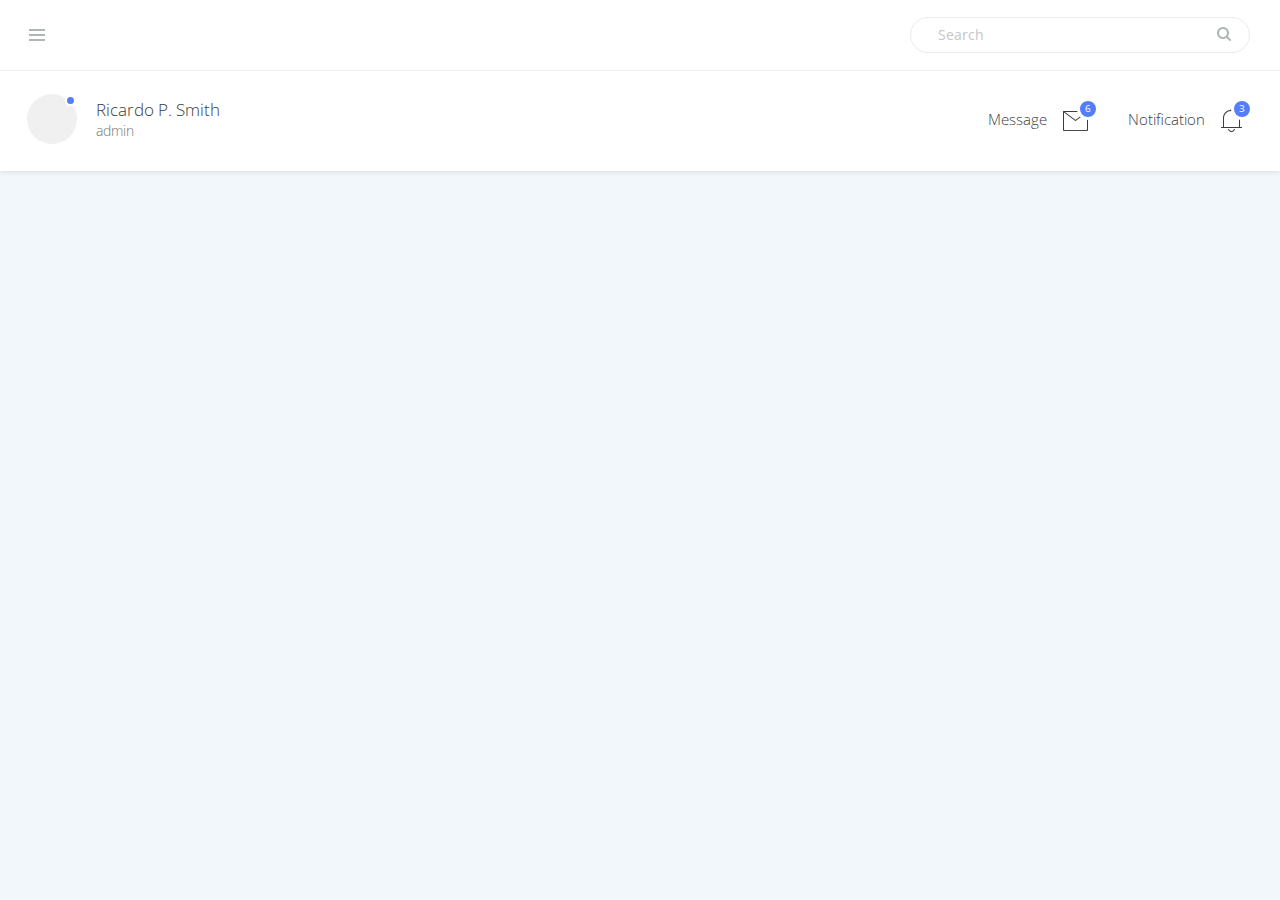
==== Blog/index.html @ 24503971 "Add header" ====
<!DOCTYPE html>
  <head>
    <title>Blog</title>
    <meta charset = "UTF-8">
    <meta name="viewport" content="width=device-width, initial-scale=1.0">
    <link rel='stylesheet' href='https://fonts.googleapis.com/css?family=Open Sans'>
    <link rel='stylesheet' href='style.css'/>
    <script src="https://ajax.googleapis.com/ajax/libs/jquery/3.3.1/jquery.min.js"></script>
    <script src="script.js"></script>
  </head>
  <body>

    <!-- Header -->
    <header>

      <!-- Toggle button -->
      <button id="toggle">
        <div class="line"></div>
        <div class="line"></div>
        <div class="line"></div>
      </button>

      <!-- Search form -->
      <form id="search">
        <input type="text" placeholder="Search">
        <button>
          <img src="images/search.png" alt="search icon">
        </button>
      </form>
      
      <div class="divider"></div>

      <!-- Profile -->
      <div class="profile">
        <div class="avatar">
          <div class="online"></div>
        </div>
        <p class="name">
          Ricardo P. Smith
          <span class="admin">admin</span>
        </p>
      </div>

      <!-- Notifications -->
      <!-- Message -->
      <div class="notifications">
        <a href="#" class="message">
          Message
          <img src="images/mail.png" alt="mail icon">
          <div class="online">
            <span>6</span>
          </div>
        </a>

        <!-- Notification -->
        <a href="#" class="notification">
          Notification
          <img src="images/notification.png" alt="notification icon">
          <div class="online">
            <span>3</span>
          </div>
        </a>
      </div>
    </header>
    
  </body>
</html>
---- Blog/style.css ----
* {
  box-sizing: border-box;
}

body {
  margin: 0px;
  padding: 0px;
  background-color: #F1F7FA;
}

header .divider {
  height: 1px;
  width: 100%;
}

header {
  background-color: #ffffff;
  box-shadow: 0px 2px 4px 0px rgba(0, 0, 0, 0.08);
  width: 100%;
  height: 171px;
  overflow: hidden;
  clear: both;
}

header #toggle {
  padding: 5px;
  border: none;
  background-color: transparent;
  overflow: hidden;
  cursor: pointer;
  float: left;
  margin: 24px;
}

header #toggle .line {
  width: 16px;
  height: 2px;
  margin-bottom: 3px;
  background-color: #afb5b9;
}

header #toggle .line:nth-of-type(3) {
  margin-bottom: 0px;
}

header #search {
  border-style: solid;
  border-width: 1px;
  border-color: #ebebeb;
  border-radius: 25px;
  width: 340px;
  height: 36px;
  background-color: rgba(236, 239, 241, 0);
  position: relative;
  float: right;
  margin: 17px 30px;
}

header #search input {
  color: #c6c6c6;
  font-family: "Open Sans";
  font-size: 14px;
  font-weight: 400;
  text-align: left;
  border: none;
  height: 30px;
  width: 260px;
  position: absolute;
  top: 2px;
  left: 25px;
  padding-bottom: 3px;
}

header #search ::placeholder {
  color: #c6c6c6;
  opacity: 1;
}

header #search button {
  margin: 0px;
  padding: 0px;
  background-color: transparent;
  border: none;
  width: 30px;
  height: 30px;
  padding: 7px;
  overflow: hidden;
  cursor: pointer;
  position: absolute;
  top: 2px;
  right: 10px;
}

header .divider {
  clear: both;
  background-color: #f1f1f1;
}

header .profile {
  display: inline-block;
  margin: 18px 22px 22px;
  padding: 5px;
}

header .profile .avatar {
  display: inline-block;
  border-radius: 50%;
  background-color: #f0f0f0;
  width: 50px;
  height: 50px;
  position: relative;
  vertical-align: top;
}

header .profile .online {
  display: inline-block;
  border-radius: 50%;
  border-style: solid;
  border-color: #ffffff;
  background-color: #547df9;
  width: 11px;
  height: 11px;
  border-width: 2px;
  position: absolute;
  top: 1px;
  right: 1px;
}

header .profile .name, header .profile .admin {
  text-align: left;
  font-weight: 300;
  margin: 0px;
  padding: 0px;
}

header .profile .name {
  display: inline-block;
  font-family: "Open Sans";
  color: #3c3c3c;
  font-size: 17px;
  margin: 4px 0px 0px 15px;
}

header .profile .admin {
  display: block;
  font-family: "Open Sans";
  color: #757575;
  font-size: 14px;
}

header .notifications {
  float: right;
  margin: 38px 2px 32px 32px;
}

header .notifications .message, header .notifications .notification {
  display: inline-block;
  font-family: "Open Sans";
  color: #3c3c3c;
  font-size: 15px;
  font-weight: 300;
  text-align: left;
  margin: 0px 36px 0px 0px;
  position: relative;
}

header .notifications .message:link, header .notifications .message:visited, header .notifications .notification:link, header .notifications .notification:visited {
  text-decoration: none;
}

header .notifications .message img, header .notifications .notification img {
  vertical-align: middle;
  margin: 0px 0px 0px 12px;
}

header .notifications .message .online, header .notifications .notification .online {
  display: inline-block;
  border-radius: 50%;
  border-style: solid;
  border-color: #ffffff;
  background-color: #547df9;
  width: 22px;
  height: 22px;
  border-width: 3px;
  position: absolute;
  top: -11px;
  right: -11px;
  text-align: center;
}

header .notifications .message span, header .notifications .notification span {
  font-family: "Open Sans";
  color: white;
  font-size: 10px;
  font-weight: 400;
  text-align: center;
  vertical-align: top;
}
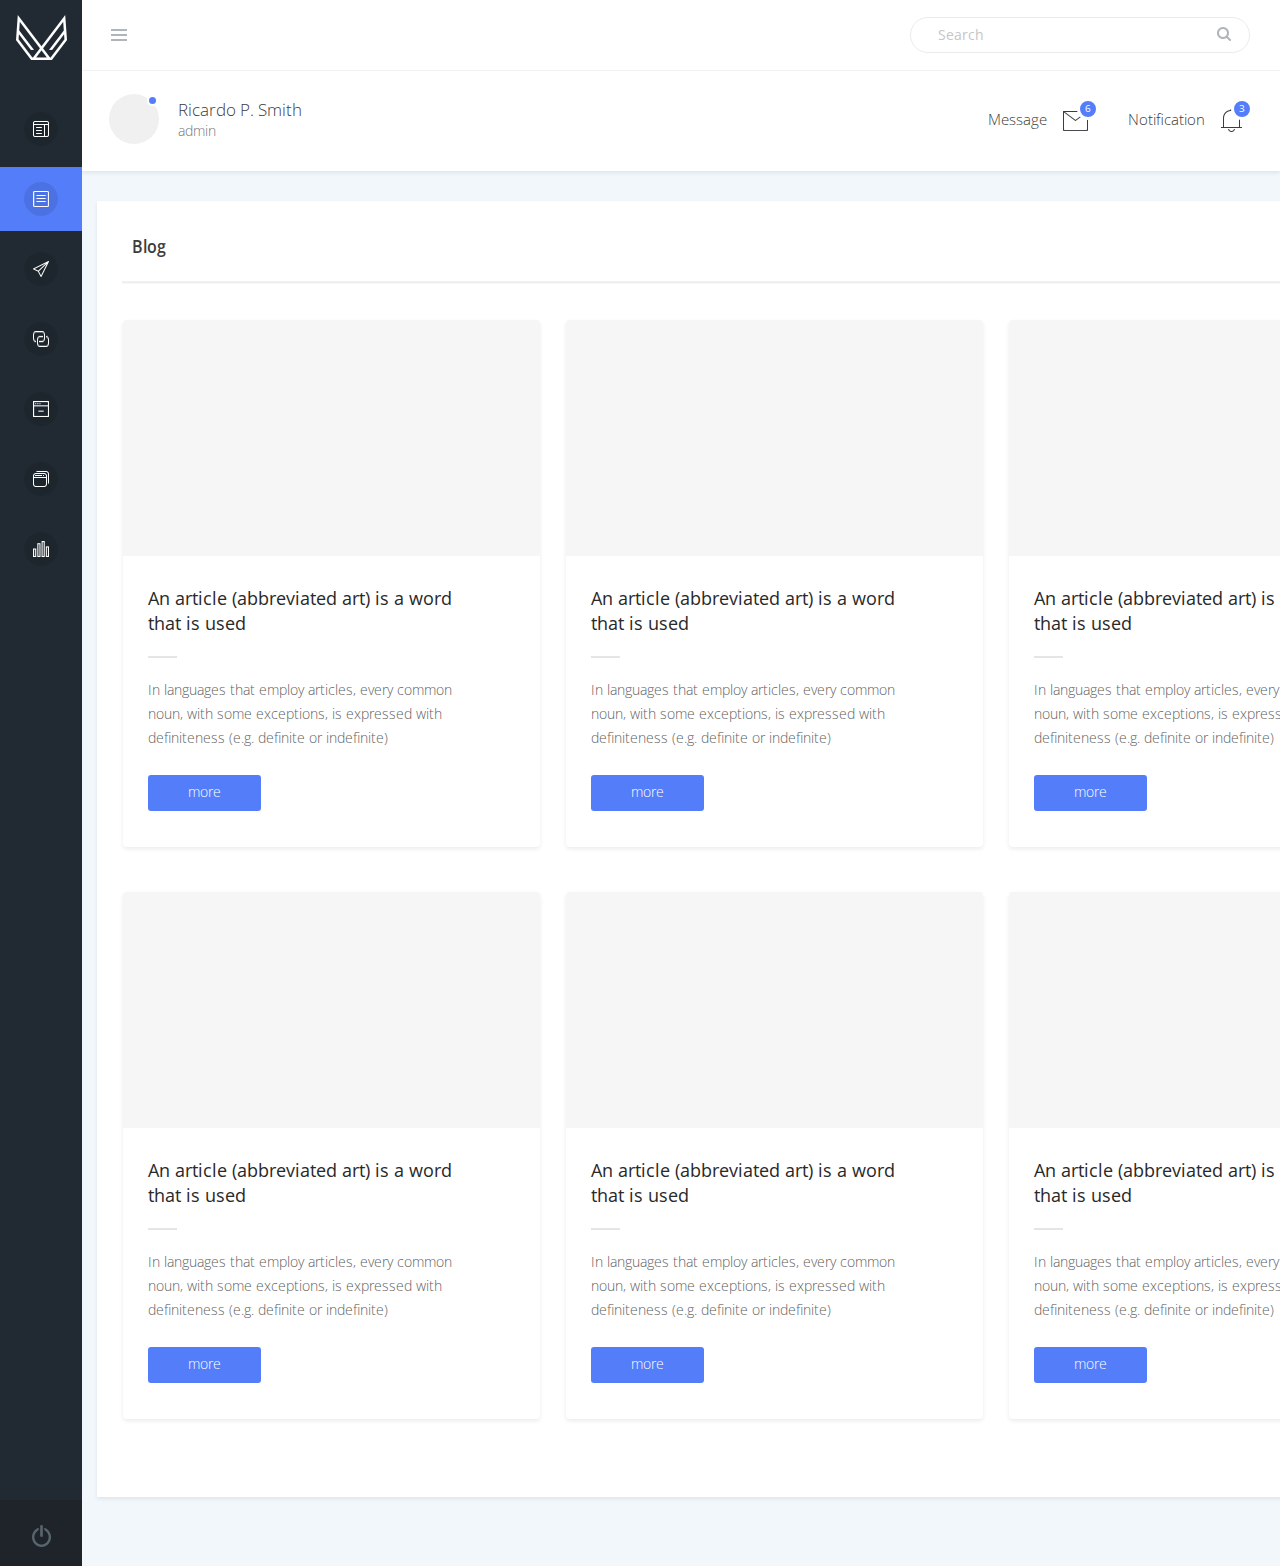
==== commit 68997dde: "Add Blog page" ====
--- a/Blog/index.html
+++ b/Blog/index.html
@@ -12,7 +12,6 @@
 
     <!-- Header -->
     <header>
-
       <!-- Toggle button -->
       <button id="toggle">
         <div class="line"></div>
@@ -24,7 +23,7 @@
       <form id="search">
         <input type="text" placeholder="Search">
         <button>
-          <img src="images/search.png" alt="search icon">
+          <img src="images/header/search.png" alt="search icon">
         </button>
       </form>
       
@@ -46,7 +45,7 @@
       <div class="notifications">
         <a href="#" class="message">
           Message
-          <img src="images/mail.png" alt="mail icon">
+          <img src="images/header/mail.png" alt="mail icon">
           <div class="online">
             <span>6</span>
           </div>
@@ -55,13 +54,106 @@
         <!-- Notification -->
         <a href="#" class="notification">
           Notification
-          <img src="images/notification.png" alt="notification icon">
+          <img src="images/header/notification.png" alt="notification icon">
           <div class="online">
             <span>3</span>
           </div>
         </a>
       </div>
     </header>
+
+    <!-- Sidebar -->
+    <aside class="small">
+      <img class="logo" src="images/sidebar/logo.png">
+      <h1 class="title">Foxy</h1>
+
+      <!-- Navigation -->
+      <nav>
+        <a href="#">
+          <div class="circle">
+            <img src="images/sidebar/layouts.png" alt="icon">
+          </div>
+          <span class="name">Layouts</span>
+          <span class="plus">+</span>
+          <span class="minus">-</span>
+        </a>
+        <a href="#" class="active">
+          <div class="circle">
+            <img src="images/sidebar/pages.png" alt="icon">
+          </div>
+          <span class="name">Pages</span>
+          <span class="plus">+</span>
+          <span class="minus">-</span>          
+        </a>
+        <a href="#">
+          <div class="circle">
+            <img src="images/sidebar/apps.png" alt="icon">
+          </div>
+          <span class="name">Apps</span>
+          <span class="plus">+</span>
+          <span class="minus">-</span>
+        </a>
+        <a href="#">
+          <div class="circle">
+            <img src="images/sidebar/widgets.png" alt="icon">
+          </div>
+          <span class="name">Widgets</span>
+          <span class="plus">+</span>
+          <span class="minus">-</span>
+        </a>
+        <a href="#">
+          <div class="circle">
+            <img src="images/sidebar/forms.png" alt="icon">
+          </div>
+          <span class="name">Forms</span>
+          <span class="plus">+</span>
+          <span class="minus">-</span>
+        </a>
+        <a href="#">
+          <div class="circle">
+            <img src="images/sidebar/tables.png" alt="icon">
+          </div>
+          <span class="name">Tables</span>
+          <span class="plus">+</span>
+          <span class="minus">-</span>
+        </a>
+        <a href="#">
+          <div class="circle">
+            <img src="images/sidebar/charts.png" alt="icon">
+          </div>
+          <span class="name">Charts</span>
+          <span class="plus">+</span>
+          <span class="minus">-</span>
+        </a>
+        <!-- Logout -->
+        <a href="#" class="logout">
+          <img src="images/sidebar/logout.png" alt="icon">
+          <span>Logout</span>
+        </a>
+        
+        <!-- 2nd column -->
+        <div class="col2">
+          <a href="#">Errors<div class="dot"></div></a>
+          <a href="#" class="active">Gallery<div class="dot"></div></a>
+          <a href="#">FAQ</a>
+          <a href="#">Search</a>
+          <a href="#">Forgot Password<div class="dot"></div></a>
+          <a href="#">Login<div class="dot"></div></a>
+          <a href="#">Registration</a>
+          <a href="#">User List</a>
+          <a href="#">E-mail</a>
+          <a href="#">Blank Page</a>
+        </div>
+      </nav>
+    </aside>
+    
+    <!-- Main -->
+    <main>
+      <section class="blog">
+        <h2 class="title">Blog</h1>
+        <div class="articles"></div>
+      </section>
+    </main>
     
   </body>
 </html>--- a/Blog/style.css
+++ b/Blog/style.css
@@ -4,13 +4,24 @@
 
 body {
   margin: 0px;
-  padding: 0px;
+  padding: 0px 0px 0px 82px;
   background-color: #F1F7FA;
-}
-
-header .divider {
-  height: 1px;
-  width: 100%;
+  width: 100%;
+}
+
+a:link, a:visited {
+  text-decoration: none;
+}
+
+a:active {
+  outline: none;
+}
+
+button {
+  border: none;
+  background-color: transparent;
+  cursor: pointer;
+  overflow: hidden;
 }
 
 header {
@@ -24,10 +35,6 @@
 
 header #toggle {
   padding: 5px;
-  border: none;
-  background-color: transparent;
-  overflow: hidden;
-  cursor: pointer;
   float: left;
   margin: 24px;
 }
@@ -92,13 +99,15 @@
 }
 
 header .divider {
+  height: 1px;
+  width: 100%;
   clear: both;
   background-color: #f1f1f1;
 }
 
 header .profile {
   display: inline-block;
-  margin: 18px 22px 22px;
+  margin: 18px 0px 0px 22px;
   padding: 5px;
 }
 
@@ -128,6 +137,7 @@
 
 header .profile .name, header .profile .admin {
   text-align: left;
+  font-family: "Open Sans";
   font-weight: 300;
   margin: 0px;
   padding: 0px;
@@ -135,7 +145,6 @@
 
 header .profile .name {
   display: inline-block;
-  font-family: "Open Sans";
   color: #3c3c3c;
   font-size: 17px;
   margin: 4px 0px 0px 15px;
@@ -143,14 +152,13 @@
 
 header .profile .admin {
   display: block;
-  font-family: "Open Sans";
   color: #757575;
   font-size: 14px;
 }
 
 header .notifications {
   float: right;
-  margin: 38px 2px 32px 32px;
+  margin: 38px 2px 0px 0px;
 }
 
 header .notifications .message, header .notifications .notification {
@@ -162,10 +170,6 @@
   text-align: left;
   margin: 0px 36px 0px 0px;
   position: relative;
-}
-
-header .notifications .message:link, header .notifications .message:visited, header .notifications .notification:link, header .notifications .notification:visited {
-  text-decoration: none;
 }
 
 header .notifications .message img, header .notifications .notification img {
@@ -196,3 +200,336 @@
   text-align: center;
   vertical-align: top;
 }
+
+main {
+  display: inline-block;
+  width: 100%;
+  margin: 0px;
+  padding: 15px 0px 50px;
+  text-align: center;
+}
+
+main .blog {
+  display: inline-block;
+  background-color: white;
+  box-shadow: 0px 2px 4px 0px rgba(0, 0, 0, 0.08);
+  width: 1355px;
+  height: 1296px;
+  padding: 25px;
+  margin: 15px;
+  overflow: hidden;
+}
+
+main .blog .title {
+  font-family: "Open Sans";
+  color: #3c3c3c;
+  font-size: 16px;
+  font-weight: 600;
+  text-align: left;
+  transform: scaleY(1.1279);
+  padding: 10px 10px 20px;
+  margin: 0px;
+  border-bottom: 2px solid #eeeeee;
+}
+
+main .blog .articles {
+  width: 100%;
+  display: grid;
+  grid-template-columns: repeat(auto-fill, minmax(417px, 1fr));
+  grid-template-rows: repeat(auto-fit, 1fr);
+  grid-gap: 45px 25px;
+  justify-items: center;
+  padding: 40px 0px;
+}
+
+main .blog .articles .box {
+  border-radius: 4px;
+  background-color: white;
+  box-shadow: 0px 2px 4px 0px rgba(0, 0, 0, 0.08);
+  width: 417px;
+  height: 527px;
+  padding: 0px;
+  margin: 0px;
+  text-align: left;
+  overflow: hidden;
+  max-width: 100%;
+}
+
+main .blog .articles .box .background {
+  width: 100%;
+  height: 236px;
+  background-color: #f6f6f6;
+}
+
+main .blog .articles .box .content {
+  width: 100%;
+  background-color: white;
+  padding: 30px 70px 30px 25px;
+}
+
+main .blog .articles .box .content .box-title {
+  font-family: "Open Sans";
+  color: #292929;
+  font-size: 18px;
+  font-weight: 400;
+  line-height: 25px;
+  text-align: left;
+  padding: 0px;
+  margin: 0px 0px 20px;
+}
+
+main .blog .articles .box .content .line {
+  background-color: #e5e5e5;
+  width: 29px;
+  height: 2px;
+  margin: 0px 0px 20px;
+}
+
+main .blog .articles .box .content .text {
+  font-family: "Open Sans";
+  color: #626262;
+  font-size: 14px;
+  font-weight: 300;
+  line-height: 24px;
+  text-align: left;
+  padding: 0px;
+  margin: 0px 0px 25px;
+}
+
+main .blog .articles .box .content .more {
+  display: inline-block;
+  border-radius: 3px;
+  background-color: #547df9;
+  color: white;
+  width: 113px;
+  height: 36px;
+  font-family: "Open Sans";
+  font-size: 14px;
+  font-weight: 300;
+  line-height: 24px;
+  text-align: center;
+  margin: 0px;
+  padding: 5px 0px;
+}
+
+main .blog .articles .box .content .more:hover {
+  background-color: #4b70e0;
+}
+
+aside {
+  width: 250px;
+  position: absolute;
+  top: 0;
+  left: 0;
+  background-color: #212a32;
+  padding: 15px 10px;
+}
+
+aside.shadow {
+  background: linear-gradient(90deg, transparent 87%, rgba(0, 0, 0, 0.01) 88%, rgba(0, 0, 0, 0.3) 100%);
+  background-color: #212a32;
+}
+
+aside .logo {
+  display: inline-block;
+  margin: 0px 0px 0px 6px;
+}
+
+aside .title {
+  display: inline-block;
+  font-family: 'Montserrat', sans-serif;
+  color: white;
+  font-size: 22px;
+  font-weight: 700;
+  line-height: 20px;
+  letter-spacing: 1px;
+  text-align: left;
+  vertical-align: top;
+  margin: 15px 0px 0px 15px;
+}
+
+aside nav {
+  margin-top: 30px;
+}
+
+aside nav > a {
+  display: inline-block;
+  height: 64px;
+  width: 100%;
+  margin: 3px 0px;
+  border-radius: 5px;
+  clear: both;
+}
+
+aside nav > a:hover {
+  background-color: rgba(0, 0, 0, 0.09);
+}
+
+aside nav > a.active {
+  background-color: #2a3845;
+}
+
+aside nav > a.current {
+  box-shadow: 0px 0px 15px 5px rgba(0, 0, 0, 0.15);
+}
+
+aside nav > a.current .plus {
+  display: none;
+}
+
+aside nav > a.current .minus {
+  display: inline-block;
+}
+
+aside nav > a .circle {
+  display: inline-block;
+  border-radius: 50%;
+  background-color: rgba(0, 0, 0, 0.09);
+  width: 34px;
+  height: 34px;
+  margin: 15px 0px 0px 14px;
+  overflow: hidden;
+}
+
+aside nav > a .circle img {
+  width: 16px;
+  height: 16px;
+  margin: 9px;
+}
+
+aside nav > a .name {
+  display: inline-block;
+  font-family: "Open Sans";
+  color: white;
+  font-size: 14px;
+  font-weight: 500;
+  line-height: 20px;
+  text-align: left;
+  vertical-align: top;
+  margin: 21px 0px 0px 15px;
+}
+
+aside nav > a .plus, aside nav > a .minus {
+  display: inline-block;
+  width: 15px;
+  float: right;
+  color: white;
+  font-weight: 600;
+  font-size: 18px;
+  margin: 20px 25px 0px;
+  text-align: center;
+}
+
+aside nav > a .minus {
+  display: none;
+  font-size: 30px;
+  margin-top: 10px;
+}
+
+aside nav > a.logout {
+  display: inline-block;
+  width: 100%;
+  height: 66px;
+  margin: 0px;
+  border-radius: 0;
+  background-color: #1e2429;
+  position: absolute;
+  bottom: 0;
+  left: 0;
+}
+
+aside nav > a.logout.shadow {
+  background: linear-gradient(90deg, transparent 87%, rgba(0, 0, 0, 0.01) 88%, rgba(0, 0, 0, 0.3) 100%);
+  background-color: #1e2429;
+}
+
+aside nav > a.logout img {
+  margin: 25px 0px 0px 25px;
+  vertical-align: bottom;
+}
+
+aside nav > a.logout span {
+  display: inline-block;
+  font-family: "Open Sans";
+  color: #4f5a62;
+  font-size: 14px;
+  font-weight: 400;
+  line-height: 20px;
+  text-align: left;
+  margin-left: 10px;
+}
+
+aside nav .col2 {
+  display: none;
+  width: 261px;
+  padding: 50px 20px;
+  background-color: #2a3845;
+  position: absolute;
+  top: 0;
+  left: 230px;
+  z-index: 1;
+}
+
+aside nav .col2.visible {
+  display: block;
+}
+
+aside nav .col2 > a {
+  display: inline-block;
+  width: 221px;
+  height: 36px;
+  margin: 4px 0px;
+  padding: 8px 10px;
+  font-family: "Open Sans";
+  color: white;
+  font-size: 14px;
+  font-weight: 400;
+  border-radius: 5px;
+  text-align: left;
+  position: relative;
+}
+
+aside nav .col2 > a:hover {
+  background-color: rgba(0, 0, 0, 0.09);
+}
+
+aside nav .col2 > a.active {
+  background-color: #496fdf;
+}
+
+aside nav .col2 > a .dot {
+  border-radius: 50%;
+  background-color: #ffffff;
+  width: 6px;
+  height: 6px;
+  position: absolute;
+  top: 14px;
+  right: 10px;
+}
+
+aside.small {
+  width: 82px;
+  padding: 0px;
+  text-align: center;
+}
+
+aside.small a {
+  border-radius: 0;
+}
+
+aside.small a.active {
+  background-color: #547df9;
+  box-shadow: none;
+}
+
+aside.small .title, aside.small nav span, aside.small .logout span {
+  display: none;
+}
+
+aside.small .logo, aside.small nav .circle {
+  margin: 15px 0px 0px;
+}
+
+aside.small .logout img {
+  margin: 25px 0px 0px;
+}
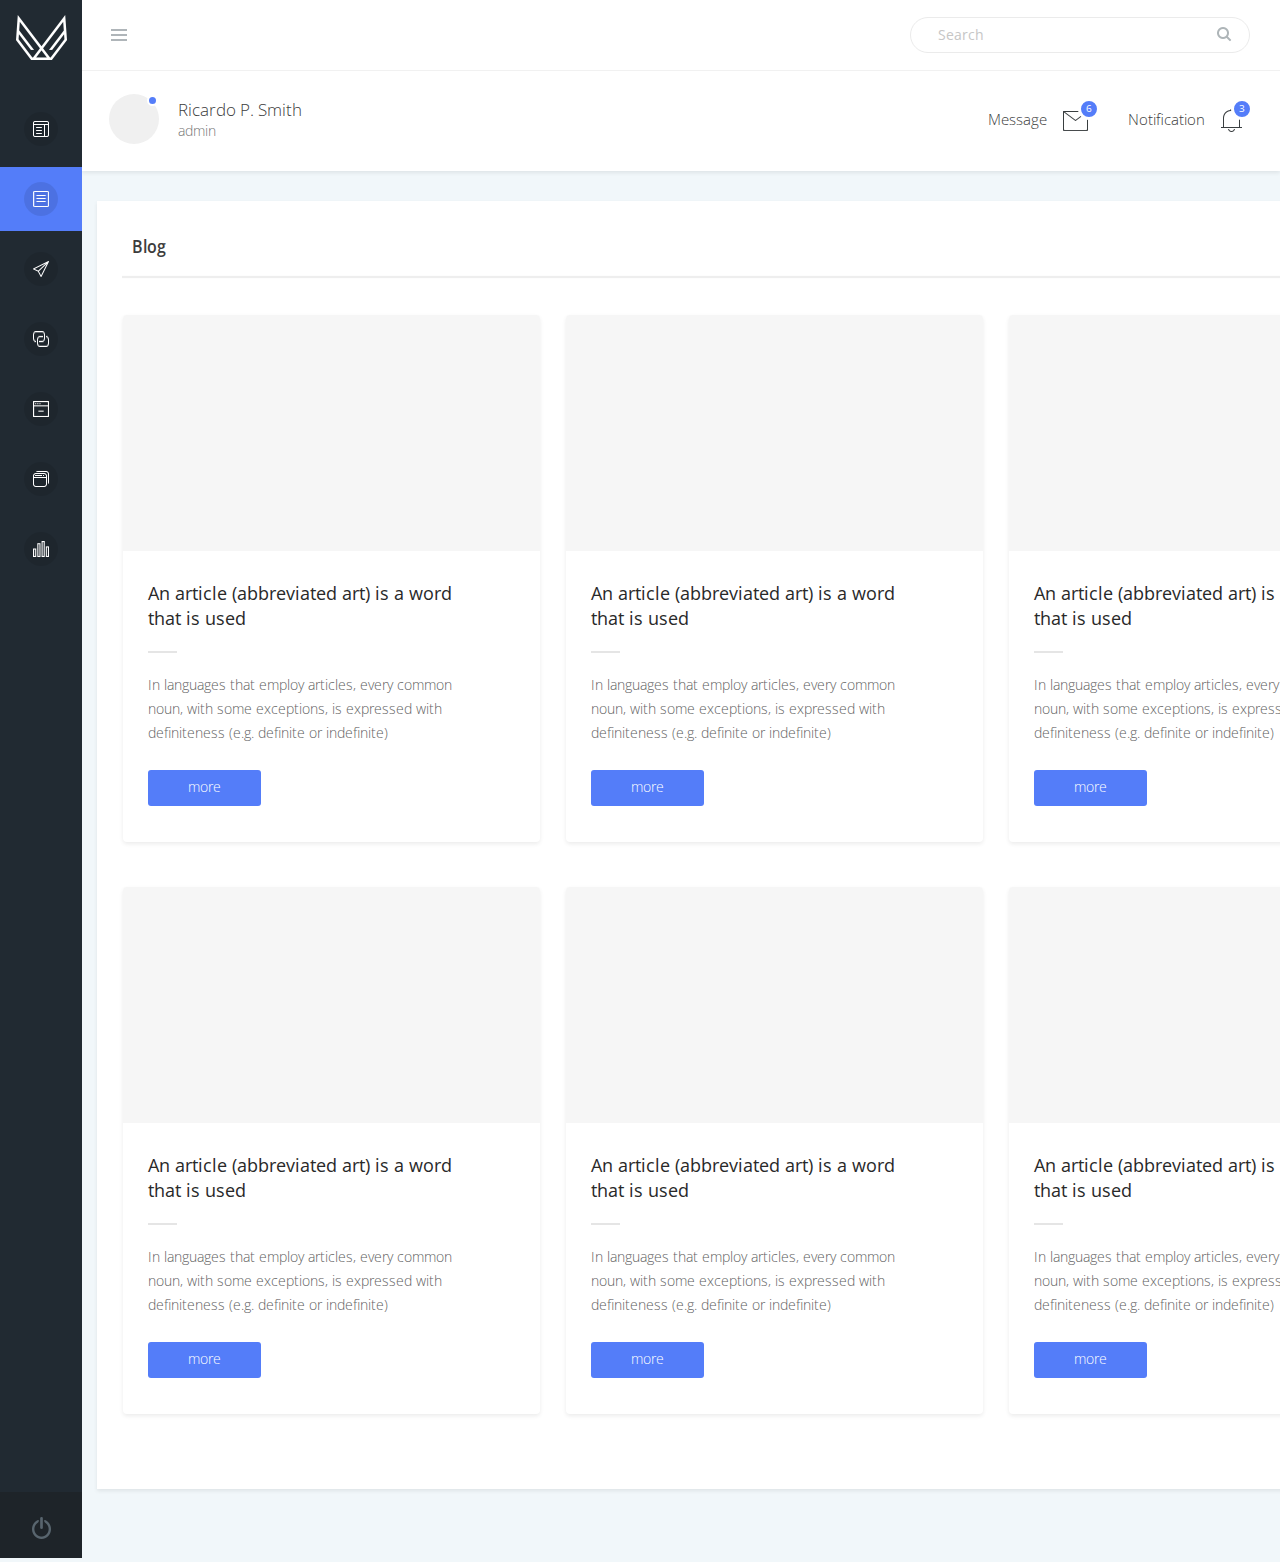
==== commit eb4cfb93: "Flexible size on notifications and blog container" ====
--- a/Blog/index.html
+++ b/Blog/index.html
@@ -46,18 +46,14 @@
         <a href="#" class="message">
           Message
           <img src="images/header/mail.png" alt="mail icon">
-          <div class="online">
-            <span>6</span>
-          </div>
+          <span>6</span>
         </a>
 
         <!-- Notification -->
         <a href="#" class="notification">
           Notification
           <img src="images/header/notification.png" alt="notification icon">
-          <div class="online">
-            <span>3</span>
-          </div>
+          <span>3</span>
         </a>
       </div>
     </header>
--- a/Blog/style.css
+++ b/Blog/style.css
@@ -177,28 +177,26 @@
   margin: 0px 0px 0px 12px;
 }
 
-header .notifications .message .online, header .notifications .notification .online {
-  display: inline-block;
-  border-radius: 50%;
+header .notifications .message span, header .notifications .notification span {
+  display: inline-block;
+  border-width: 3px;
   border-style: solid;
   border-color: #ffffff;
+  border-radius: 25px;
   background-color: #547df9;
-  width: 22px;
-  height: 22px;
-  border-width: 3px;
   position: absolute;
   top: -11px;
-  right: -11px;
+  left: 90%;
   text-align: center;
-}
-
-header .notifications .message span, header .notifications .notification span {
   font-family: "Open Sans";
   color: white;
   font-size: 10px;
   font-weight: 400;
-  text-align: center;
-  vertical-align: top;
+  height: 22px;
+  min-width: 22px;
+  max-width: 47px;
+  overflow: hidden;
+  padding: 0px 5px;
 }
 
 main {
@@ -207,6 +205,7 @@
   margin: 0px;
   padding: 15px 0px 50px;
   text-align: center;
+  overflow: hidden;
 }
 
 main .blog {
@@ -214,7 +213,6 @@
   background-color: white;
   box-shadow: 0px 2px 4px 0px rgba(0, 0, 0, 0.08);
   width: 1355px;
-  height: 1296px;
   padding: 25px;
   margin: 15px;
   overflow: hidden;
@@ -227,7 +225,7 @@
   font-weight: 600;
   text-align: left;
   transform: scaleY(1.1279);
-  padding: 10px 10px 20px;
+  padding: 10px 10px 15px;
   margin: 0px;
   border-bottom: 2px solid #eeeeee;
 }
@@ -239,7 +237,7 @@
   grid-template-rows: repeat(auto-fit, 1fr);
   grid-gap: 45px 25px;
   justify-items: center;
-  padding: 40px 0px;
+  padding: 40px 0px 50px;
 }
 
 main .blog .articles .box {
@@ -312,10 +310,6 @@
   padding: 5px 0px;
 }
 
-main .blog .articles .box .content .more:hover {
-  background-color: #4b70e0;
-}
-
 aside {
   width: 250px;
   position: absolute;
